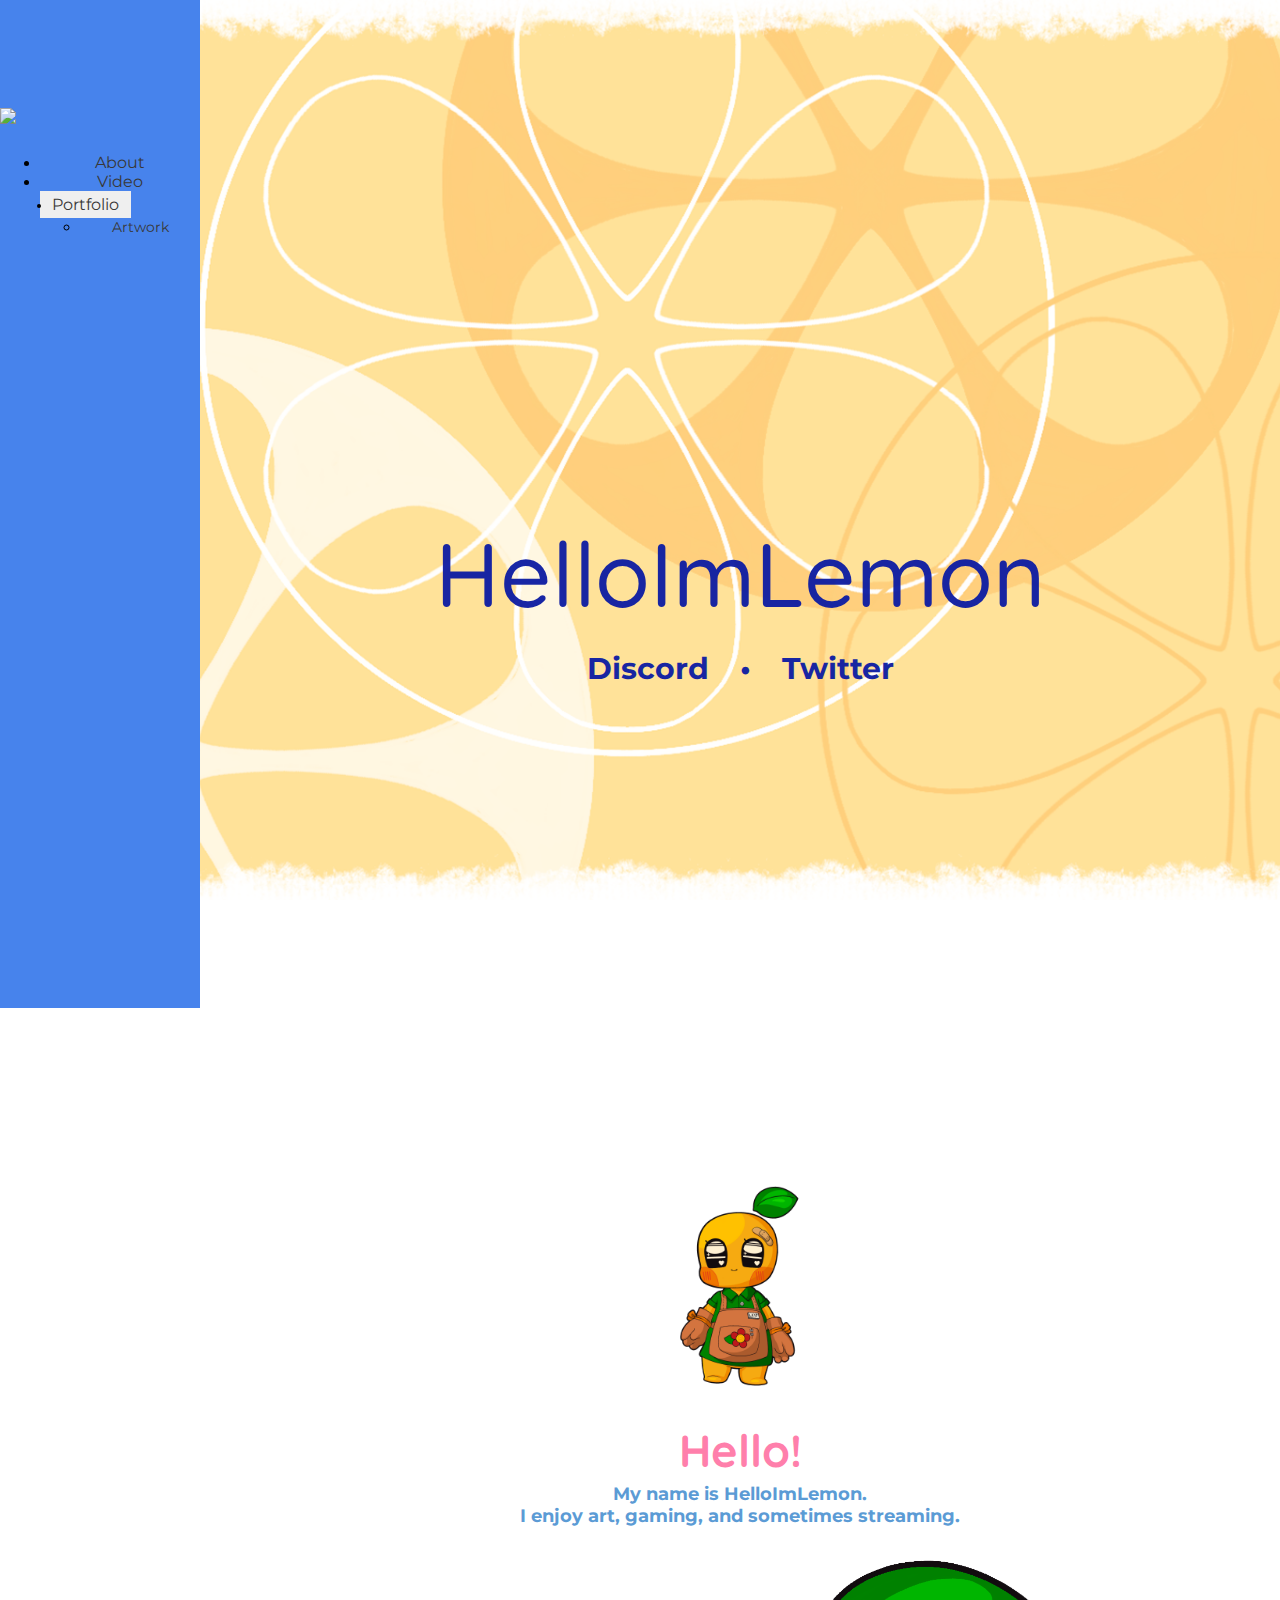
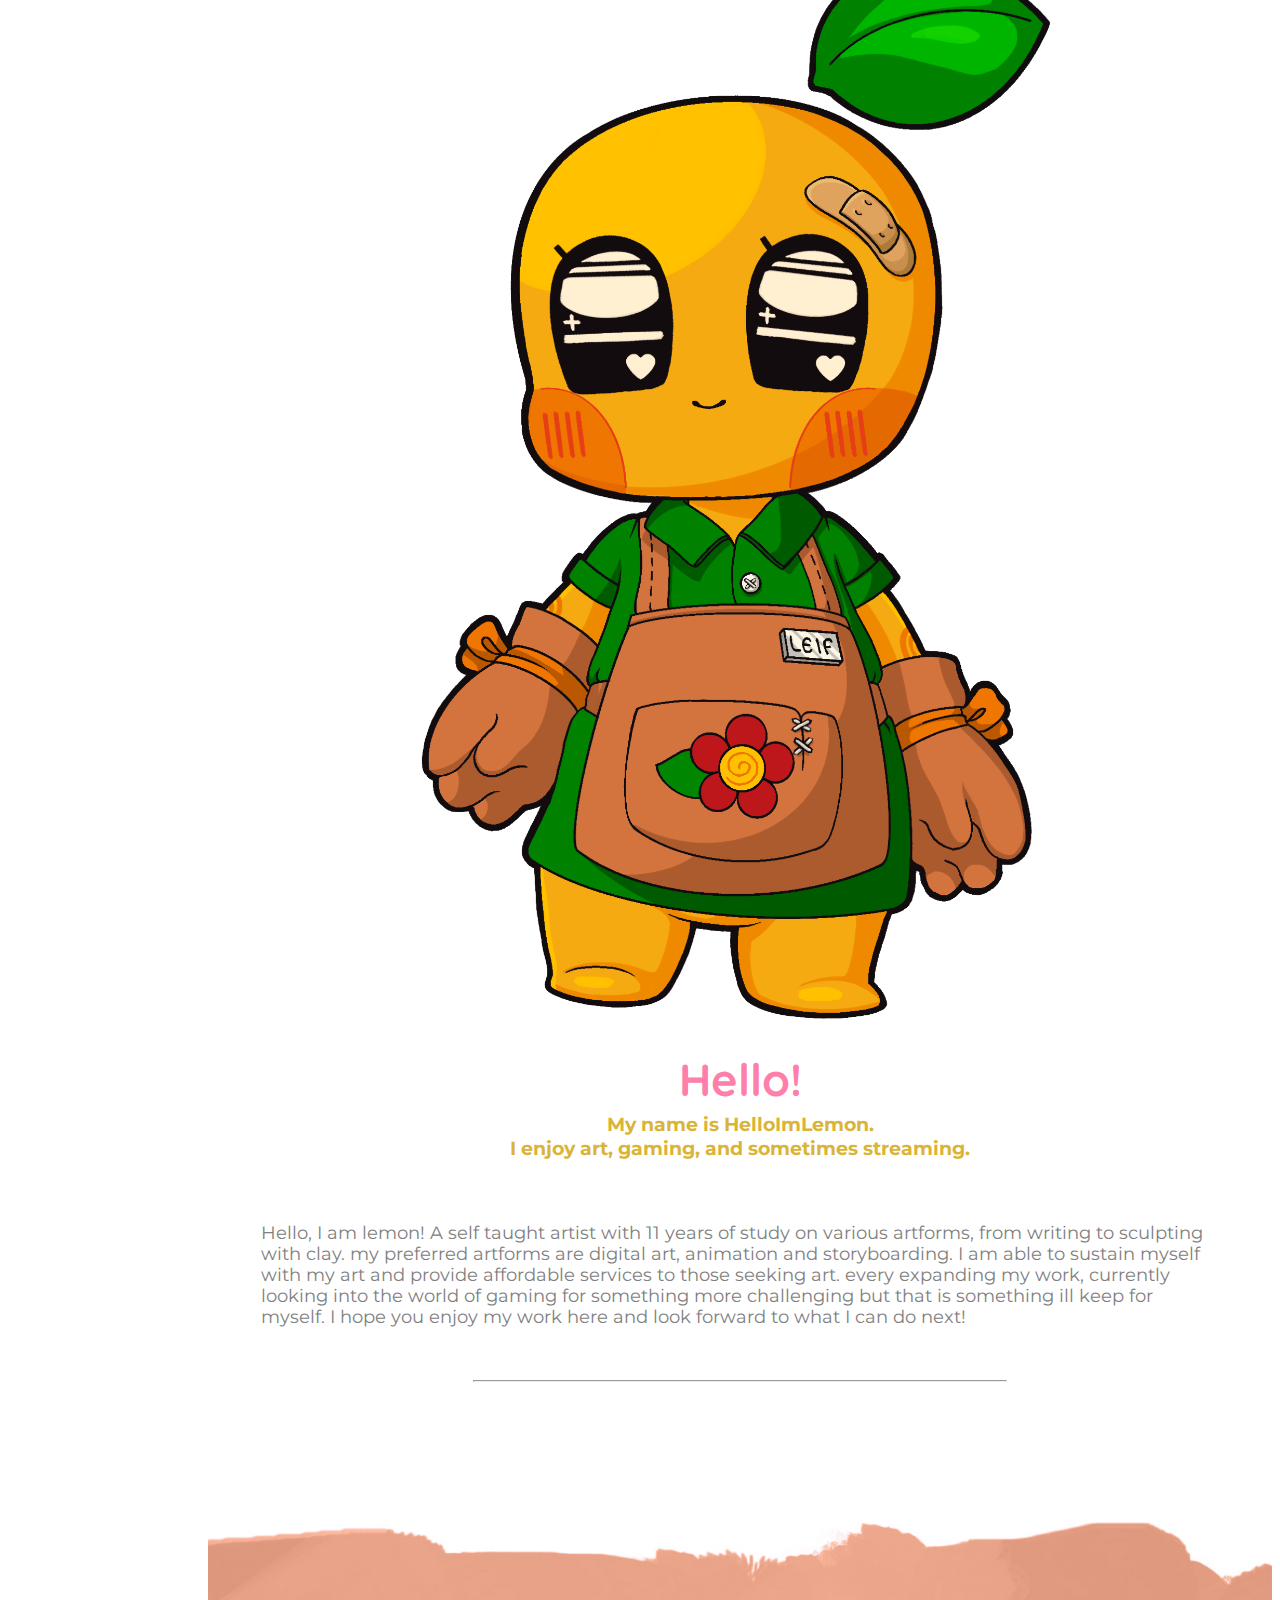
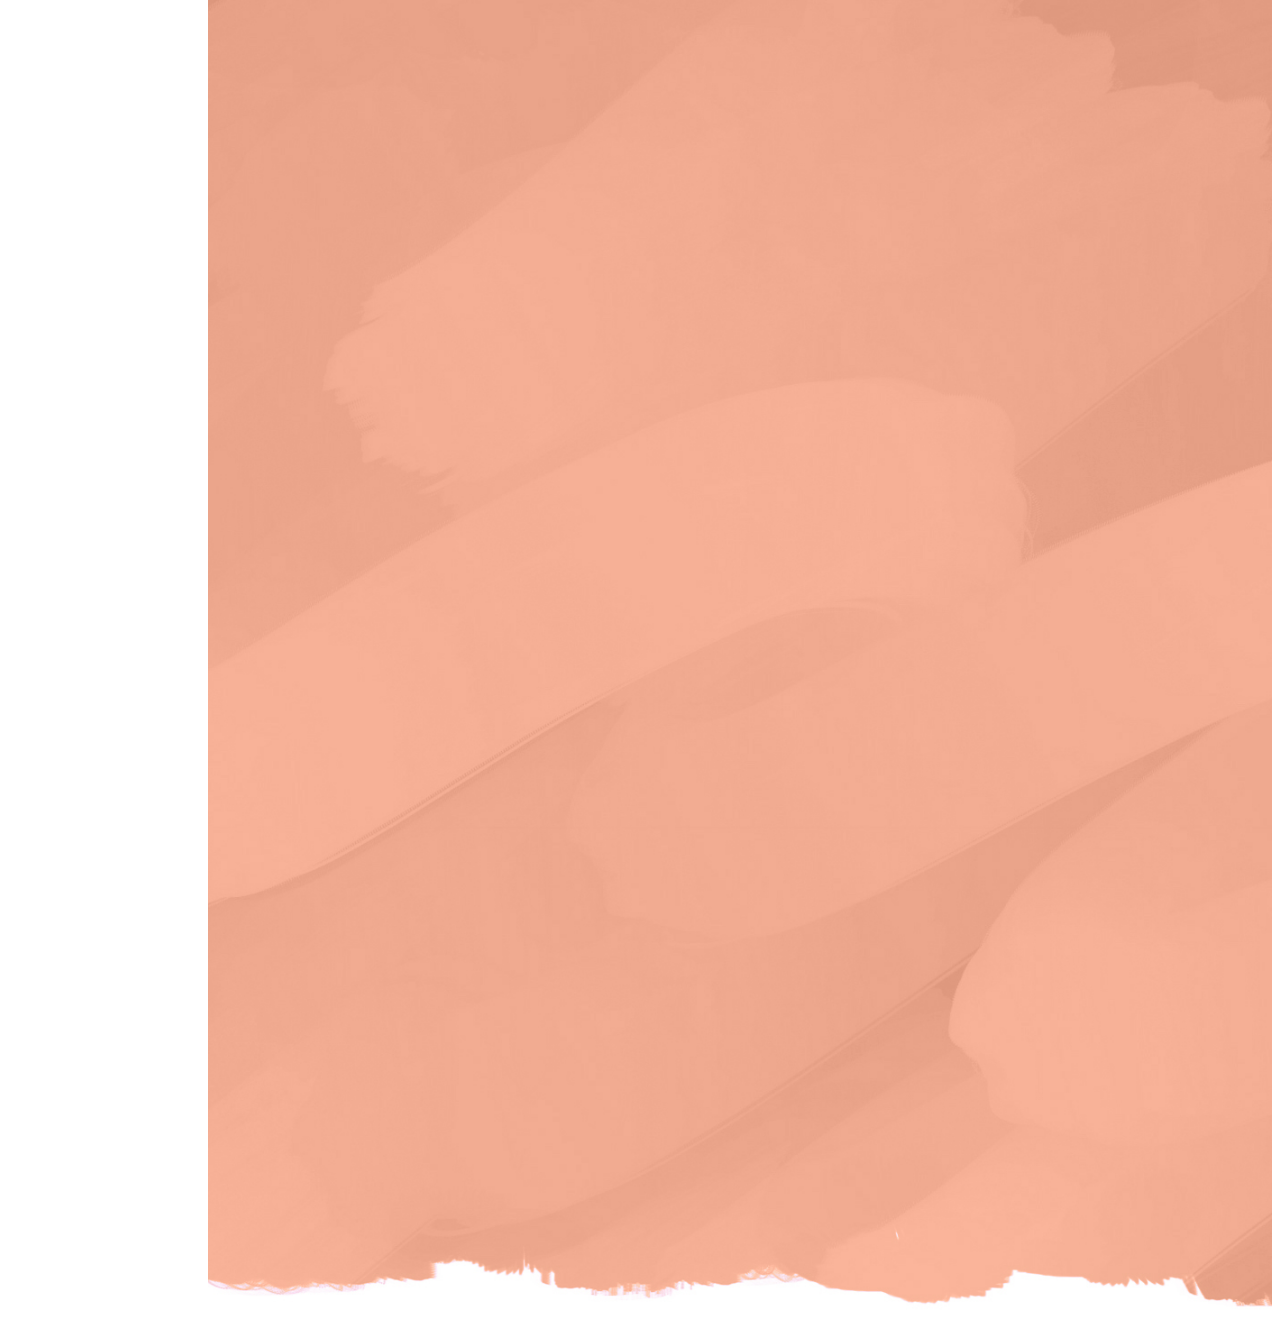
==== index.html @ 597ddd20 "Lets see if this works KEKLUL" ====
<!DOCTYPE html>
<html>
<head>
	<title> HelloImLemon </title>
	
	<meta charset="utf-8">
	<meta name="keywords" content="HelloImLemon, digital artist, artist, artist, portfolio">
	<meta name="description" content="Hello! My name is HelloImLemon">
	<meta name="author" content="HelloImLemon">
	<meta name="viewport" content="width=device-width, initial-scale=1">
	
	<!-- Reference Links:-->
	<link rel="stylesheet" href="https://maxcdn.bootstrapcdn.com/bootstrap/4.0.0-alpha.6/css/bootstrap.min.css"
	integrity="sha384-rwoIResjU2yc3z8GV/NPeZWAv56rSmLldC3R/AZzGRnGxQQKnKkoFVhFQhNUwEyJ" crossorigin="anonymous">
	<link rel="stylesheet" href="externalStyleSheet.css">
	<link rel="shortcut icon" href="Logo.ico">
	<!--Google Fonts:-->
	<link href="https://fonts.googleapis.com/css?family=Montserrat|Quicksand" rel="stylesheet">
	<!--JavaScript-->
	<script src="https://ajax.googleapis.com/ajax/libs/jquery/1.12.4/jquery.min.js"></script>
	<script src="https://maxcdn.bootstrapcdn.com/bootstrap/4.0.0-alpha.6/js/bootstrap.min.js"></script>
</head>

<body class="background" data-spy="scroll" data-target="#myNavbar" data-offset="400">

	<!-- Sidebar Navigation -->
	<nav class="nav flex-column d-none d-md-flex navbar-sidebar">
		<a class="navbar-brand" href="#top" id="return">
			<img src="Logo.png" width="80px"/>
		</a>
		<div style="display:block">
			<ul id="myNavbar" class="nav flex-column nav-pills">
				<li class="nav-item"> <a class="nav-link" href="#about" id="return"> About </a> </li>
				<li class="nav-item"> <a class="nav-link" href="#video" id="return">Video </a> </li>
				<button class="navbar-toggler" type="button" data-toggle="collapse" data-target="#portfolio" aria-controls="portfolio" aria-expanded="false" aria-label="Toggle navigation">
					<li class="nav-item"> <a class="nav-link"> Portfolio </a> </li>
				</button>
				<div class="collapse navbar-collapse" id="portfolio">
					<ul class="navbar-nav mr-auto">
						<!--<li class="nav-item">
							<a class="nav-link" style="font-size:14px" href="Portfolio/Code.html"> 
								Code 
							</a>
						</li>
						<li class="nav-item"> 
							<a class="nav-link" style="font-size:14px" href="Portfolio/3D.html"> 
								Modeling &<br/>Simulation 
							</a> 
						</li>-->
						<li class="nav-item"> 
							<a class="nav-link" style="font-size:14px" href="Portfolio/Art.html"> 
								Artwork 
							</a> 
						</li>
						<!--<li class="nav-item">
							<a class="nav-link" style="font-size:14px" href="Portfolio/Progress.html"> 
								In Progress 
							</a>
						</li>-->
					</ul>
				</div>
			</ul>
		</div>
	</nav>
	
	<!-- Horizontal Navigation-->
	<nav class="navbar-top fixed-top d-inline-block d-md-none navbar navbar-inverse">
		<a class = "navbar-brand" href = "#top">
			<img src = "Logo.png" width = "40px"/>
		</a> 
		<button class="navbar-toggler" type="button" data-toggle="collapse" data-target="#navbarSupportedContent" aria-controls="navbarSupportedContent" aria-expanded="false" aria-label="Toggle navigation">
			<span class="navbar-toggler-icon"></span>
		</button>
		<div class="collapse navbar-collapse" id="navbarSupportedContent">
			<ul class="navbar-nav mr-auto">
				<li class="nav-item"> <a class="nav-link" href="#about"> About </a> </li>
				<button class="navbar-toggler" style="padding:0px" type="button" data-toggle="collapse" data-target="#dropdown" aria-controls="dropdown" aria-expanded="false" aria-label="Toggle navigation">
					<li class="nav-item"> <a class="nav-link" id="portfolio-button"> Portfolio </a> </li>
				</button>
				<div class="collapse navbar-collapse" id="portfolio">
					<ul class="navbar-nav mr-auto">
						<!--<li class="nav-item">
							<a class="nav-link" style="font-size:14px" href="Portfolio/Code.html"> 
								Code 
							</a>
						</li>
						<li class="nav-item"> 
							<a class="nav-link" style="font-size:14px" href="Portfolio/3D.html"> 
								Modeling &<br/>Simulation 
							</a> 
						</li>-->
						<li class="nav-item"> 
							<a class="nav-link" style="font-size:14px" href="Portfolio/Art.html"> 
								Artwork 
							</a> 
						</li>
						<!--<li class="nav-item">
							<a class="nav-link" style="font-size:14px" href="Portfolio/Progress.html"> 
								In Progress 
							</a>
						</li>-->
					</ul>
				</div>
			</ul>
		</div>
	</nav>

	<div class="main" id="main"> 
	
	<div id="home">
	<!-- Landing Page -->
	<div class="cover container-fluid" id = "top">
		<div id="landing">
			<h1 class="title">
				HelloImLemon
			</h1>
			<h1 class="subtitle">
				<a href="https://discord.gg/xYxU7EDDGG" target="_blank" class="sublink"> 
					Discord</a> &ensp; &#8226; &ensp;
				<a href="http://www.twitter.com/helloimlemon" class="sublink"
					target="_blank">Twitter</a> 
			</h1>
		</div>
		<div class="down-arrow"> 
			<img width=60vw src="Arrow.png"/>
		</div>
	</div>
	
	<div class = "body">

	<!-- About -->
	<div class="container" id="about">
		<div style="padding-top:5vw">
			<div class="d-lg-none">
				<h1 class="greeting">
					<!-- your face / icon -->
					<img width=200vw src="lemmy.png"/>  
				</h1>
				<h1 class="greeting" style="margin-bottom:5px;color:#ff7fab;">Hello!</h1>
				<h1 class="subtitle" style="margin:0px;color:#5B9BD5;font-size:18px"> 
					My name is HelloImLemon. <br/> I enjoy art, gaming, and sometimes streaming. 
				</h1>
			</div>
			<div class="d-none d-lg-inline" style="text-align:center"> 
				<div class="row row-website"> 
					<div class="col-lg-2"> </div>
					<div class="col-lg-3">
						<!-- yiyr face / icon -->
							<img width=100% src="lemmy.png"/>
					</div>
					<div style="margin-top:auto; margin-bottom:auto" class="col-lg-5">
						<h1 class="greeting" style="margin-bottom:5px;color:#ff7fab;">Hello!</h1>
						<h1 class="subtitle" style="margin:0px;color:#dab437;font-size:1.5vw"> 
							My name is HelloImLemon. <br/> I enjoy art, gaming, and sometimes streaming.  
						</h1>
					</div>
				</div>
			</div>

			<p class = "bio" style="text-align:left"> 
				Hello, I am lemon! A self taught artist with 11 years of study on various artforms, from writing to sculpting with clay. my preferred artforms are digital art, animation and storyboarding. I am able to sustain myself with my art and provide affordable services to those seeking art. every expanding my work, currently looking into the world of gaming for something more challenging but that is something ill keep for myself. I hope you enjoy my work here and look forward to what I can do next!
			</p>
		</div>
	</div>
	<!-- Video -->
	<div id="video">
		<hr>
			<div class="bottom">
				<div class="row">
					<div class="col-sm-12 col-md-12 col-lg-12">
						<div class="reel"> 
							<iframe width="560" height="349" src="https://www.youtube.com/embed/3KXVIwCsDUc?controls=0"
							frameborder="0" webksitallowfullscreen mozallowfullscreen allowfullscreen>
							</iframe>
						</div>
					</div>
				</div>	
			</div>
		</div>
		</div>
		</div> 
	<!-- Custom JavaScript-->
	<script>
		$('body').scrollspy({target: '#myNavbar'});
		$('a[href*="#"]').on('click', function (e) {
			e.preventDefault();
		
			$('html, body').animate({
				scrollTop: $($(this).attr('href')).offset().top
			}, 500, 'linear');
		});

		$("#landing").delay(200).animate({
			opacity: 1}, 700
		);

		$(".down-arrow").delay(1000).animate({
			opacity: 0.3}, 700
		);

	</script>

</body>
</html>
---- externalStyleSheet.css ----
.navbar-top {
	background-image:none;
	border:0px;
}

.navbar-sidebar {
	background-color:#4783EC;
	background-image:none;
	border:0px;
	height:100%;
	position:fixed;
	top:0;
	left:0;
	overflow-x:hidden;
	padding-top: 12vh;
}

.nav-pills .nav-item .nav-link:hover {
	color:#fff;
}

.nav-pills .nav-link {
	display:block;
	border-radius:.25rem;
}

.nav-pills .nav-item .nav-link {
	color:#383838;
	font-family:'Montserrat', sans-serif;
	font-size:16px;
	text-align:center;
}

.nav-tab .nav-link:hover,
.nav-pills .nav-link.active,
.nav-pills .nav-link.active:focus,
.nav-pills .nav-link.active:hover {
	color:#fff;
	cursor:pointer;
	background-color:#63b8ff
}

@media (max-width:768px) {
	.navbar-brand {
		display:inline-block;
	}
	.navbar-inverse button {
		color:#fff;
		border:0px;
		outline:0px;
		margin-top:6px;
		float:right;
	}

	.navbar-inverse .navbar-collapse .nav-item .nav-link {
		color:#c6e2ff;
		font-family:'Montserrat', sans-serif;
		font-size:16px;
	}

	.navbar-inverse .navbar-toggler .nav-item .nav-link {
		color:#c6e2ff;
		font-family:'Montserrat', sans-serif;
		font-size:16px;
		padding-top:10px;
		padding-bottom:15px;
	}

	.navbar-inverse .navbar-collapse .nav-item .nav-link:hover {
		color:#fff;
	}

	.navbar-inverse .navbar-toggler .nav-item .nav-link:hover {
		color:#fff;
	}

	.title {
		font-size:10vw;
	}

	.greeting {
		font-size:40px;
	}

	.subtitle {
		font-size:30px;
		margin-top:10px;
	}

	.bottom {
		background-image:url("LemonBackground.png");
		background-position: center top;
		background-size: cover;
	}

	.menu {
		margin-top:95px;
	}

	.col-padding {
	  margin-top:30px;
	  margin-bottom:0px;
	  margin-left:0px;
	  margin-right:0px;
	}
}

@media (min-width: 991px) {
	.main {
		padding-left:200px;
	}
	.navbar-sidebar {
		width: 200px;
	}
	.navbar-brand {
		display:block;
		margin-left:auto;
		margin-right:auto;
		margin-bottom:25px;
	}

	button {
		border:0px;
		margin-left:auto;
		margin-right:auto;
	}

	.title {
		font-size:90px;
	}

	.greeting {
		font-size:45px;
	}

	.subtitle {
		font-size:30px;
		margin-top:30px;
	}

	.bio {
		text-align:left;
		font-size:1.4vw;
		padding-top:3%;
		margin-left:-5%;
		margin-right:-5%;
	}

	.bottom {
		margin-top:15vh;
		background-image:url("VideoBackgroundLarge.jpg");
		background-position: center top;
		background-size: cover;
	}

	.menu {
		margin-top:30px;
	}
}

@media (min-width: 768px) and (max-width: 991px) {
	.main {
		padding-left:20vw;
	}
	.navbar-sidebar {
		width: 20vw;
	}

	.navbar-brand {
		display:block;
		margin-left:auto;
		margin-right:auto;
		margin-bottom:25px;
	}

	button {
		border:0px;
		margin-left:auto;
		margin-right:auto;
	}

	.title {
		font-size:10vw;
	}

	.greeting {
		font-size:5vw;
	}

	.subtitle {
		margin-top:30px;
		font-size:30px;
	}

	.bottom {
		background-image:url("VideoBackground.jpg");
		background-position: center top;
		background-size: cover;
	}

	.menu {
		margin-top:30px;
	}

	.col-padding {
	  margin-top:30px;
	  margin-bottom:0px;
	  margin-left:0px;
	  margin-right:0px;
	}
}

button {
	padding-top:4px;
	padding-bottom:4px;
	padding-left:12px;
	padding-right:12px;
	border:0px;
}

button:focus {
	outline:0px;
}

button:hover {
	cursor:pointer;
}

.title {
	display:block;
	margin-left:auto;
	margin-right:auto;
	font-family:Quicksand;
	font-weight:500;
	text-align:center;
	color:#0f1ea3;
	margin:0px;
}

.greeting {
	display:block;
	margin-left:auto;
	margin-right:auto;
	font-family:Quicksand;
	text-align:center;
	color:#5B9BD5;
	margin:2vw;
}

.subtitle {
	margin:20px;
	font-family:'Montserrat',sans-serif;
	text-align:center;
	color:#0f1ea3;
}

.subtitle .sublink {
	color:#0f1ea3;
	text-decoration:none;
}

.subtitle .sublink:visited {
	color:#4a58d0;
    text-decoration:none;
}

.subtitle .sublink:hover {
	color:#0f1ea3;
	text-decoration:none;
}

.subtitle .sublink:hover {
	color: #4a58d0;
	text-decoration:none;
}

.cover {
	padding-top:40vh;
	padding-bottom:20vh;
}

.main .body {
	background-color:#fff;
}

.menu {
	margin-left:30px;
	margin-right:30px;
}

.down-arrow {
	padding-top:20vh;
	opacity: 0;
	text-align:center;
}

#landing {
	opacity:0;
}

.img-fluid {
	height:100%;
	width:100%;
	z-index:0;
	opacity:1.0;
	-o-transition: opacity 0.1s ease-in-out;
	-ms-transition: opacity 0.1s ease-in-out;
	-moz-transition: opacity 0.1s ease-in-out;
	-webkit-transition: opacity 0.1s ease-in-out;
	transition: opacity 0.1s ease-in-out;
}

.img-fluid:hover {
	opacity: 0.8;
	-o-transition: opacity 0.1s ease-in-out;
	-ms-transition: opacity 0.1s ease-in-out;
	-moz-transition: opacity 0.1s ease-in-out;
	-webkit-transition: opacity 0.1s ease-in-out;
	transition: opacity 0.1s ease-in-out;
}

.models {
	height:100%;
	width:100%;
	z-index:0;
	opacity:1.0;
}

#fade {
	height:100%;
	width:100%;
	z-index:1;
	opacity: 0;
	-o-transition: opacity 0.2s ease-in-out;
	-ms-transition: opacity 0.2s ease-in-out;
	-moz-transition: opacity 0.2s ease-in-out;
	-webkit-transition: opacity 0.2s ease-in-out;
	transition: opacity 0.2s ease-in-out;
}

#fade:hover {
	opacity: 1.0;
	-o-transition: opacity 0.2s ease-in-out;
	-ms-transition: opacity 0.2s ease-in-out;
	-moz-transition: opacity 0.2s ease-in-out;
	-webkit-transition: opacity 0.2s ease-in-out;
	transition: opacity 0.2s ease-in-out;
}

.background {
	position: relative;
	height:100%;
	overflow-y:scroll;
	overflow-x:hidden;
	background-image: url(LemonBackground.png);
  background-repeat: no-repeat;
  background-attachment: fixed;
  background-position: center;
  background-size: cover;
  -webkit-background-size: cover;
  -moz-background-size: cover;
  -o-background-size: cover;
  z-index: -1;
  top: 0;
  right: 0;
  bottom: 0;
  left: 0;
}

.bio {
	text-align: center;
	margin:5%;
	margin-top:3vh;
}

p {
	text-align:left;
	font-family:'Montserrat', sans-serif;
	size:12px;
	color:#808080;
}

.d-md-inline-flex {
	justify-content:center;
	align-items:center;
	overflow:hidden;
}

.row {
	margin-top:30px;
	margin-bottom:30px;
}

h1 {
	font-family:'Quicksand', sans-serif;
	color:#808080;
	margin-top:25px;
}

h2 {
	font-family:'Montserrat', sans-serif;
	font-size:18px;
	color:#808080;
}

.nav-pills .nav-item .nav-link.portfolio-active {
	color:#fff;
}

hr {
	width:50%;
	margin-left:auto;
	margin-right:auto;
}

.top {
  padding-top:85px;
  padding-bottom:30px;
}

.bottom {
	padding-top:30px;
	padding-bottom:30px;
}

a {
	color:#ff7fab;
	text-decoration:none;
}

a:visited {
	color:#ff7fab;
    text-decoration:none;
}

a:hover {
	color:#fec5c4;
	text-decoration:none;
}

a:focus {
	text-decoration:none;
}

.video {
	position:relative;
	padding-bottom:52%;
	overflow:hidden;
	height:0;
}

.video iframe {
	position:absolute;
	left:15px;
	top:0px;
	left:0px;
	width:100%;
	height:100%;
	border:none;
}

.reel {
	position:relative;
	padding-bottom:52%;
	overflow:hidden;
	height:80vh;
}

.reel iframe {
	position:absolute;
	left:15px;
	top:0px;
	left:0px;
	width:100%;
	height:100%;
	border:none;
}

.min-header {
	margin-top:45px;
	margin-left:30px;
}

::-webkit-scrollbar {
	width:6px;
}

::-webkit-scrollbar-thumb {
	background:#ff7fab;
	border-radius:2px;
}

::-webkit-scrollbar-track {
	background:#fec5c4;
}
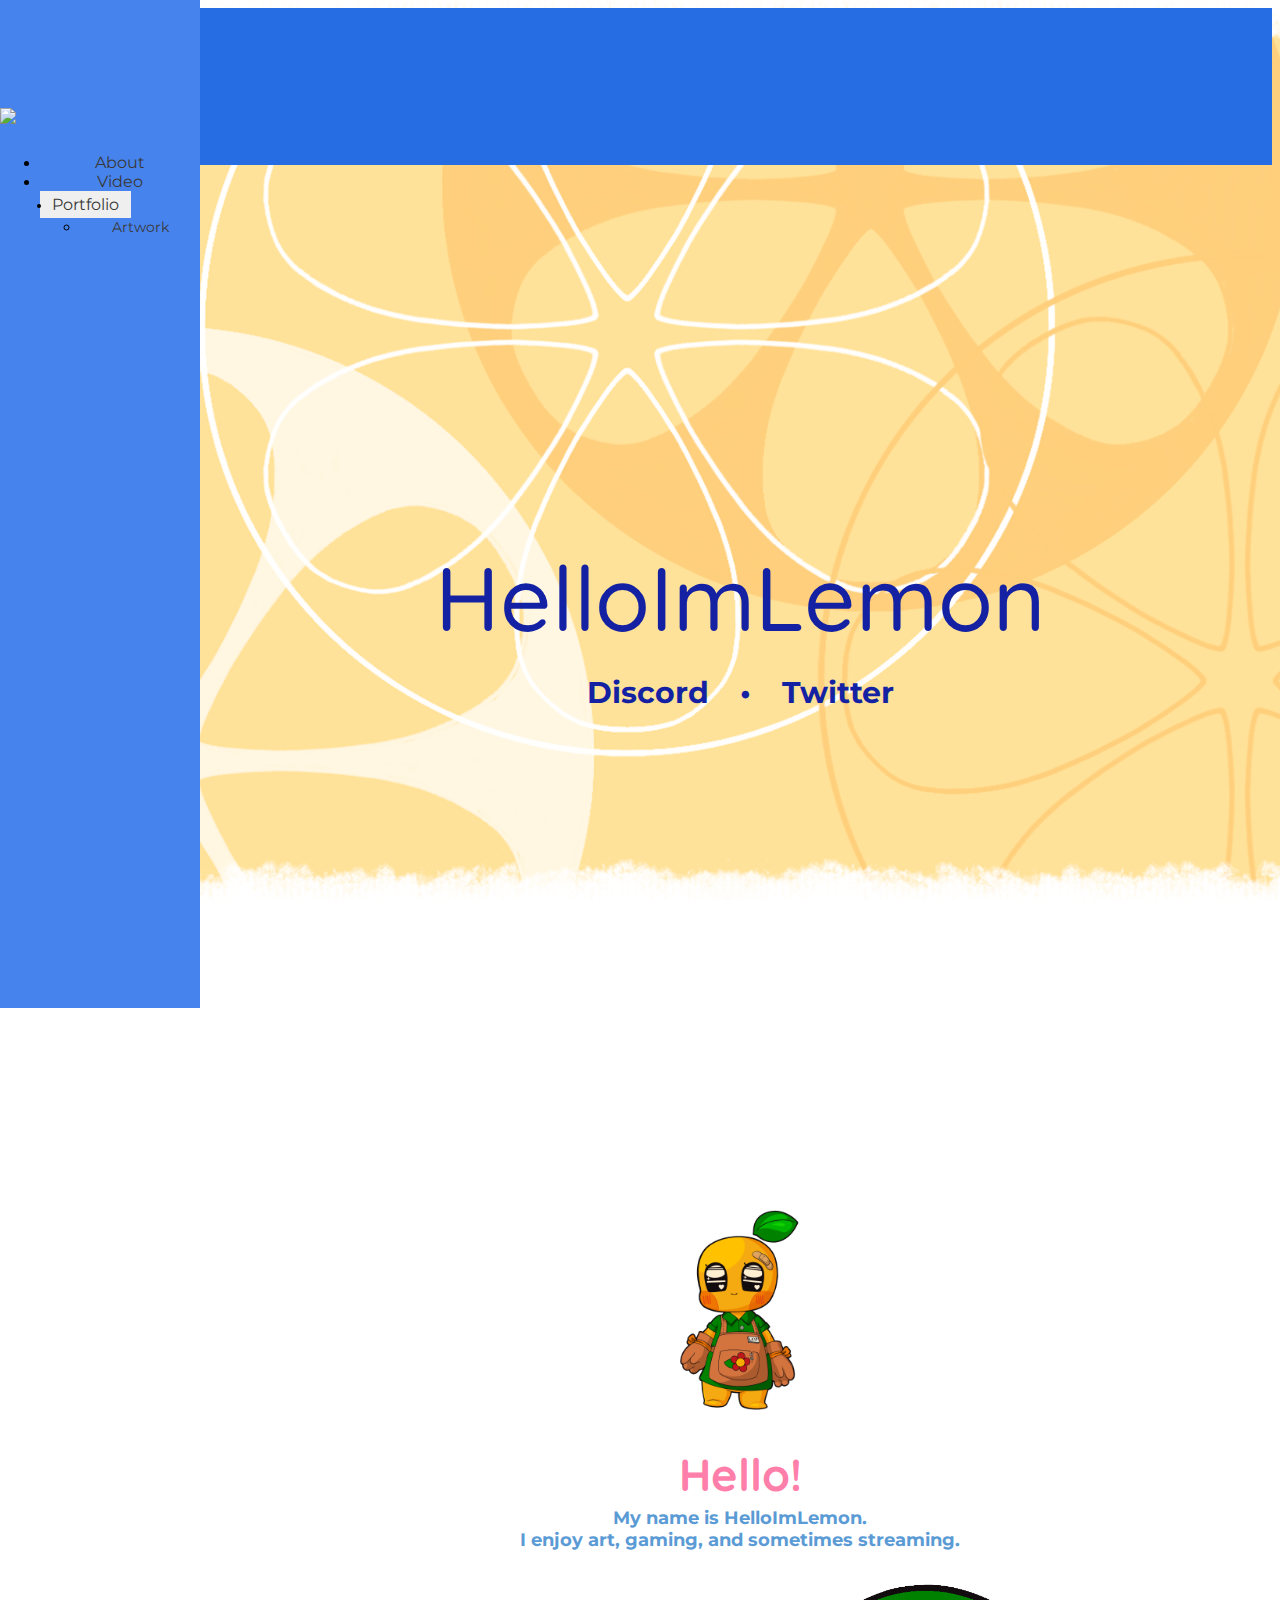
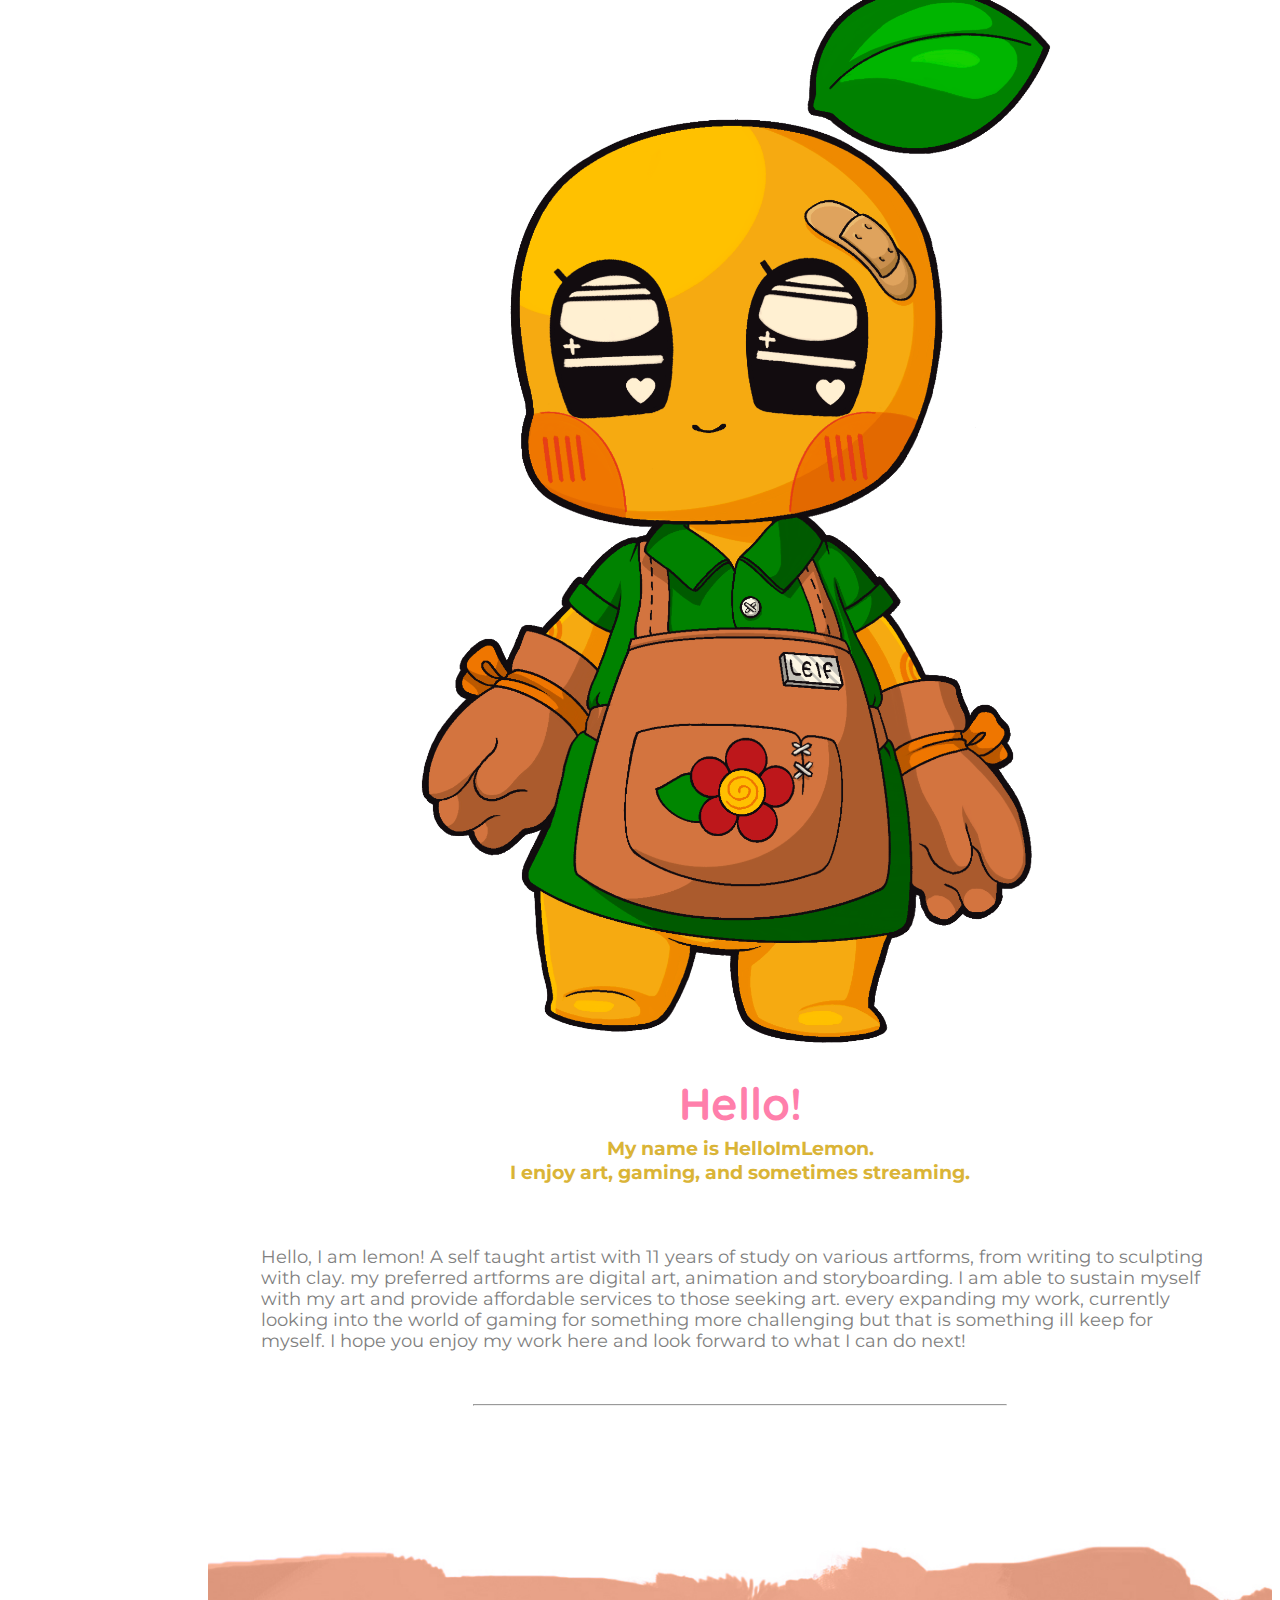
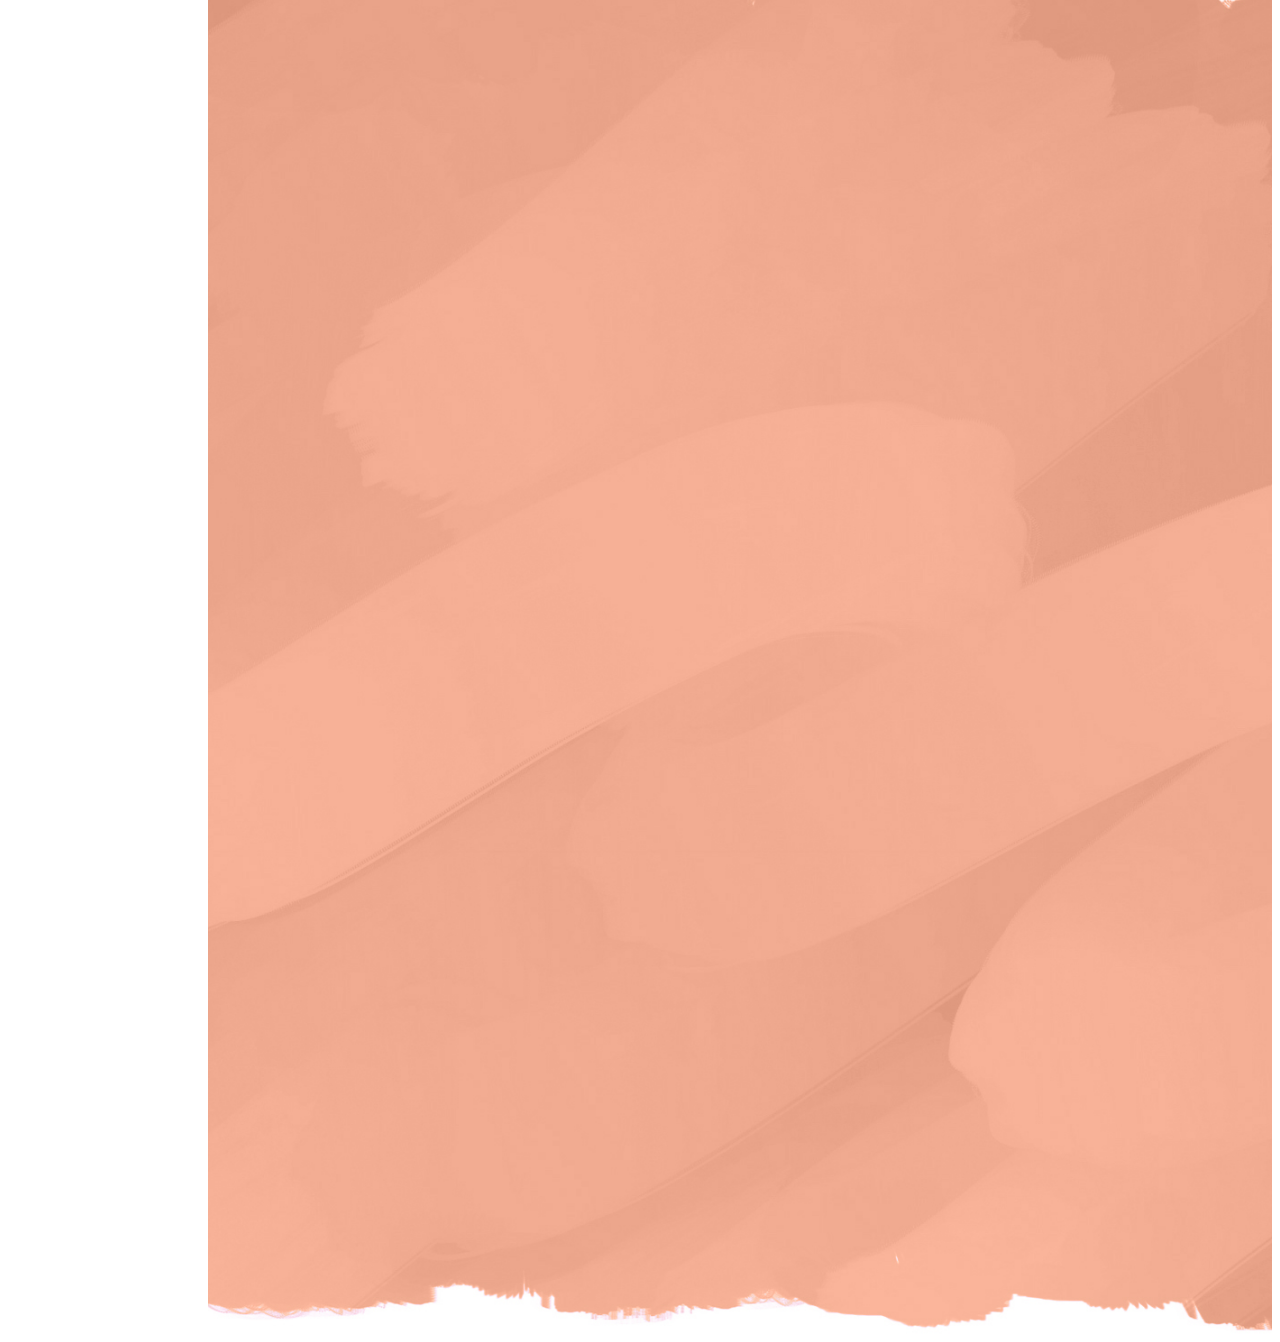
==== commit 576720b5: "fixing" ====
--- a/index.html
+++ b/index.html
@@ -26,7 +26,7 @@
 	<!-- Sidebar Navigation -->
 	<nav class="nav flex-column d-none d-md-flex navbar-sidebar">
 		<a class="navbar-brand" href="#top" id="return">
-			<img src="Logo.png" width="80px"/>
+			<img src="logo.png" width="80px"/>
 		</a>
 		<div style="display:block">
 			<ul id="myNavbar" class="nav flex-column nav-pills">
--- a/externalStyleSheet.css
+++ b/externalStyleSheet.css
@@ -1,4 +1,5 @@
 .navbar-top {
+	background-color:#266ce3;
 	background-image:none;
 	border:0px;
 }
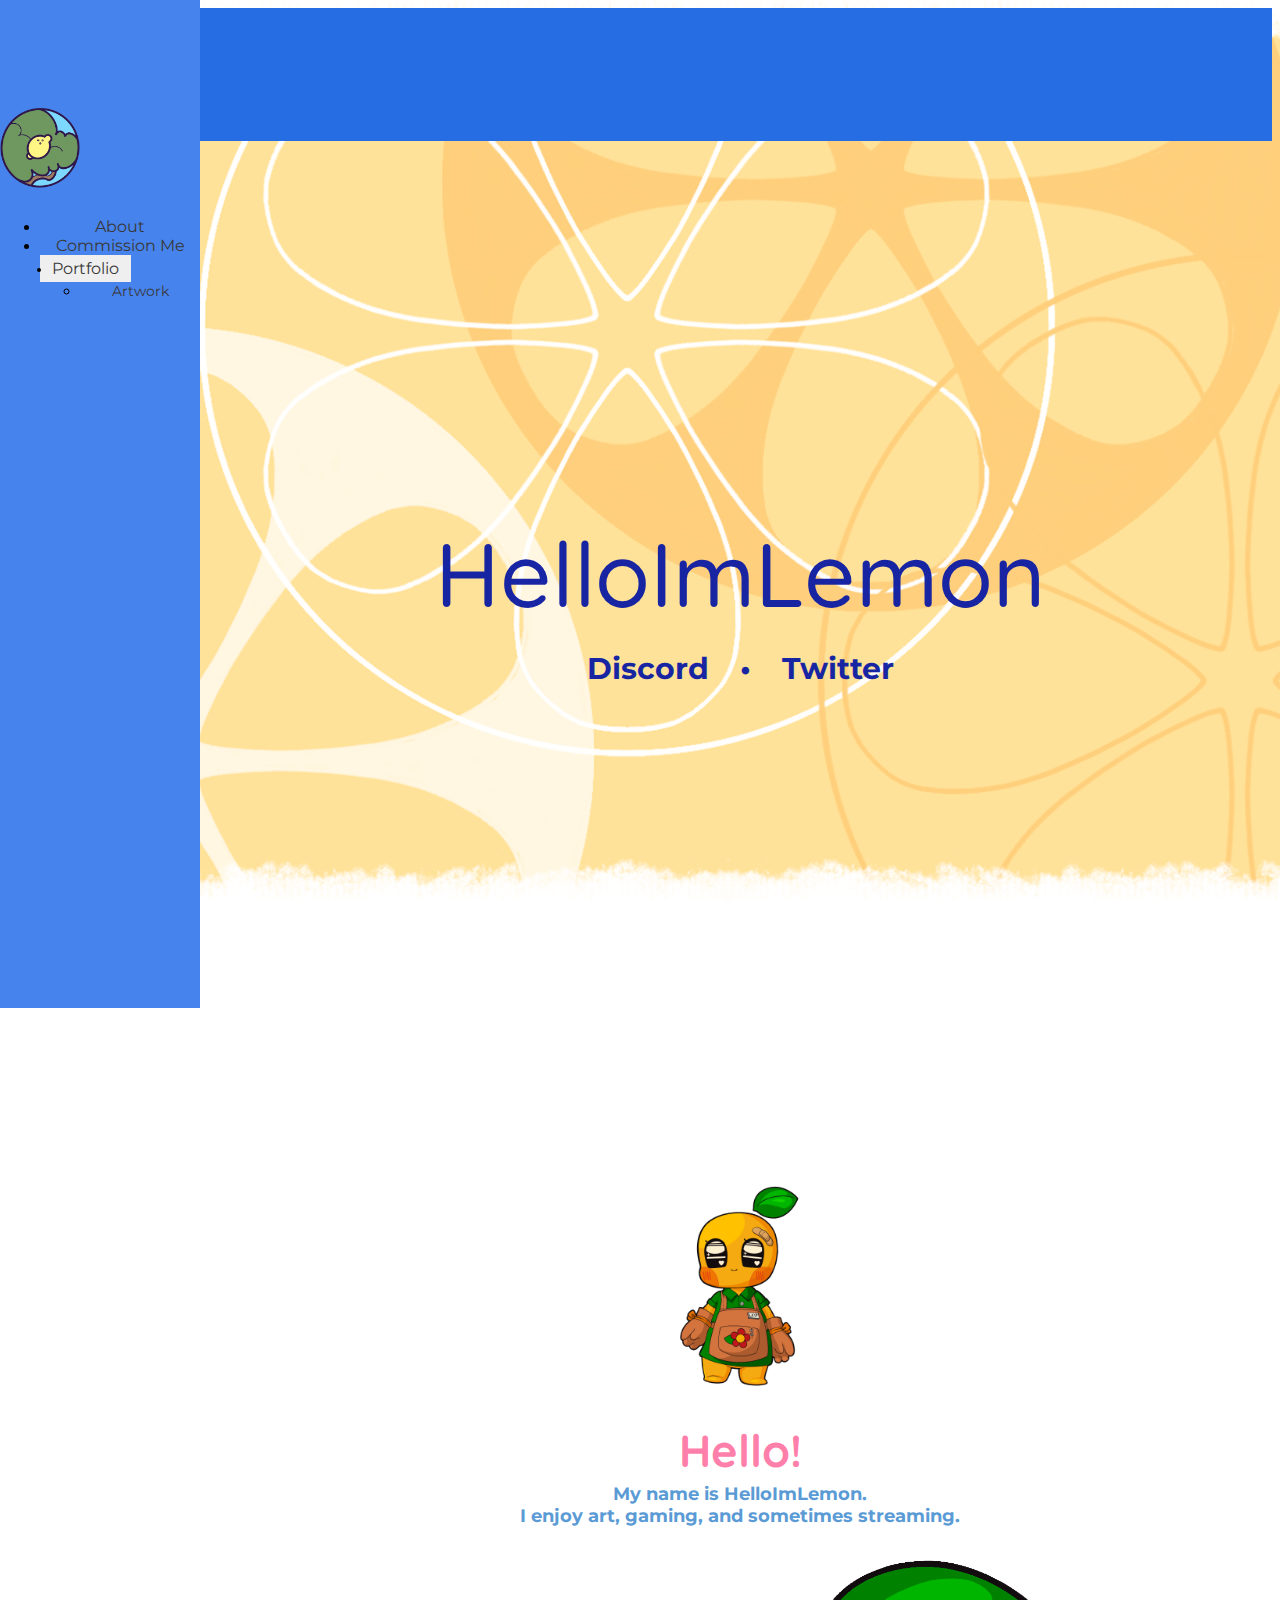
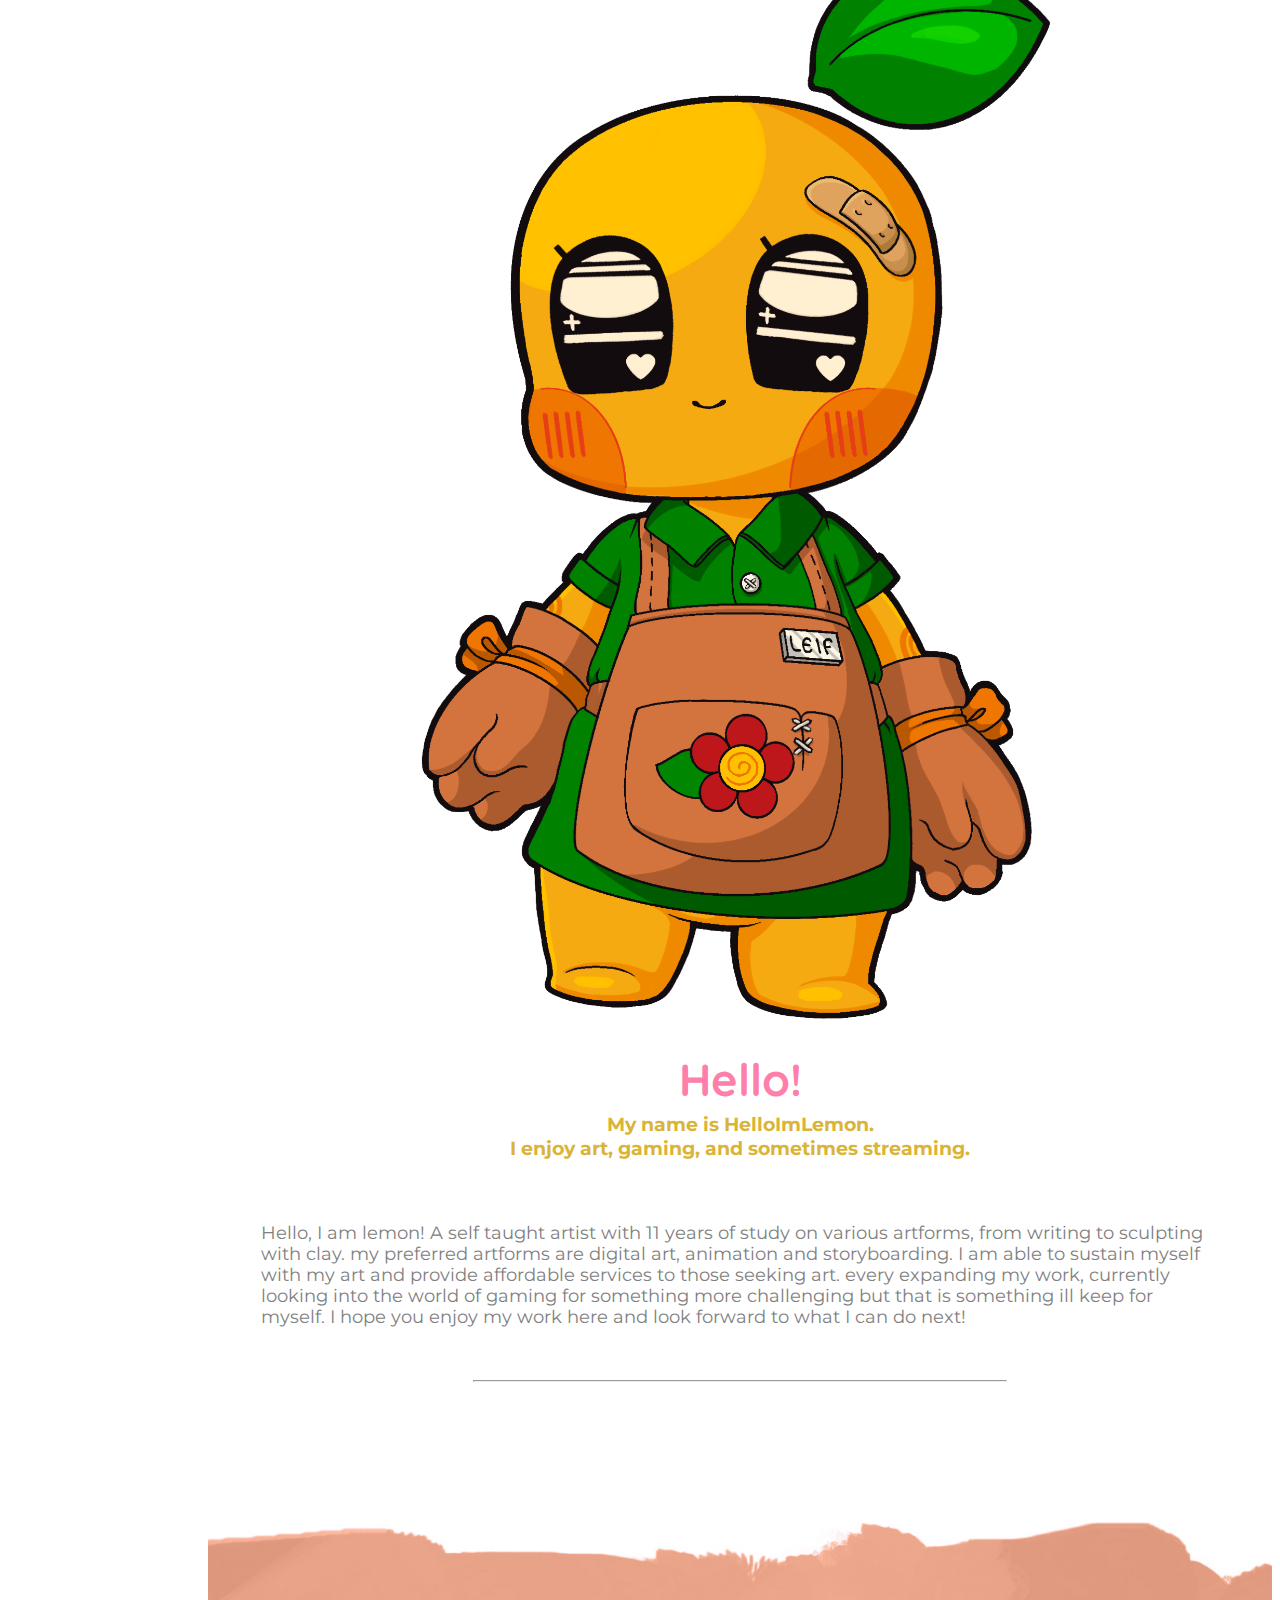
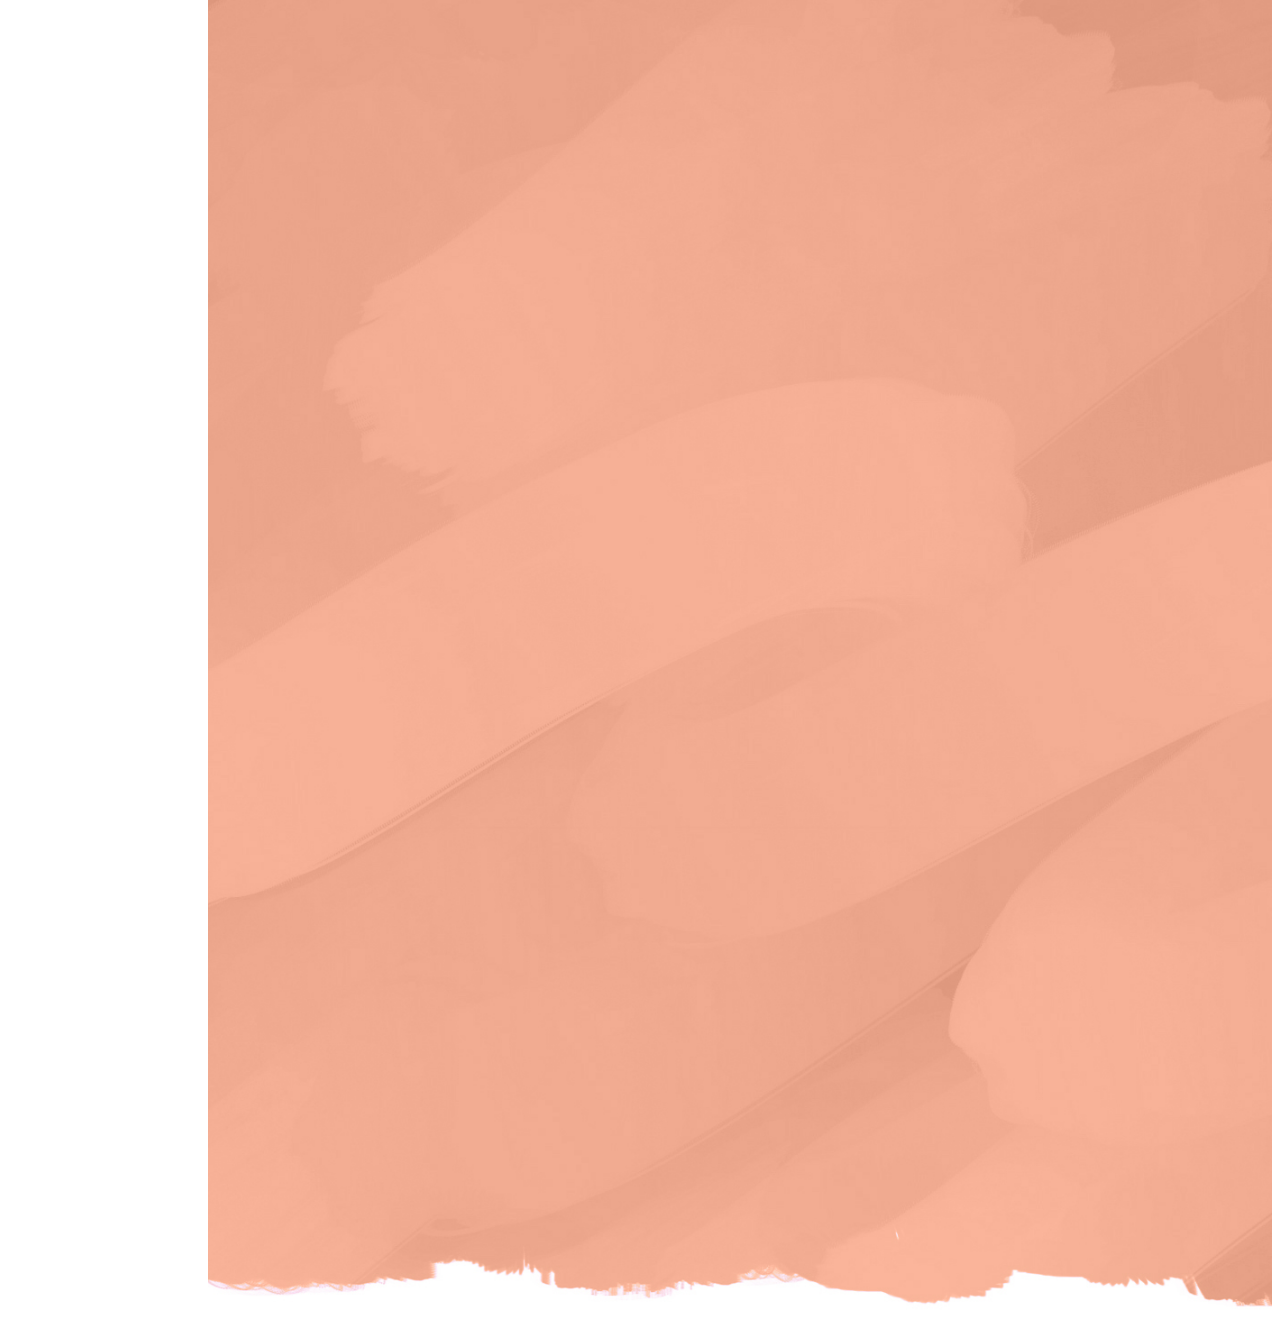
==== commit 81300560: "Added Commission Me" ====
--- a/index.html
+++ b/index.html
@@ -31,7 +31,7 @@
 		<div style="display:block">
 			<ul id="myNavbar" class="nav flex-column nav-pills">
 				<li class="nav-item"> <a class="nav-link" href="#about" id="return"> About </a> </li>
-				<li class="nav-item"> <a class="nav-link" href="#video" id="return">Video </a> </li>
+				<li class="nav-item"> <a class="nav-link" href="#commission" id="return"> Commission Me </a> </li>
 				<button class="navbar-toggler" type="button" data-toggle="collapse" data-target="#portfolio" aria-controls="portfolio" aria-expanded="false" aria-label="Toggle navigation">
 					<li class="nav-item"> <a class="nav-link"> Portfolio </a> </li>
 				</button>
@@ -162,16 +162,14 @@
 			</p>
 		</div>
 	</div>
-	<!-- Video -->
-	<div id="video">
+	<!-- Commission Me -->
+	<div id="commission">
 		<hr>
 			<div class="bottom">
 				<div class="row">
 					<div class="col-sm-12 col-md-12 col-lg-12">
-						<div class="reel"> 
-							<iframe width="560" height="349" src="https://www.youtube.com/embed/3KXVIwCsDUc?controls=0"
-							frameborder="0" webksitallowfullscreen mozallowfullscreen allowfullscreen>
-							</iframe>
+						<div class="reel">
+							<iframe src="https://docs.google.com/forms/d/e/1FAIpQLSeapoM6hQSqhKqK8PqMOJYtYhtsYD-8p-PvywBJH-MPj_D2_g/viewform?embedded=true" width="840" height="1920" frameborder="0" marginheight="0" marginwidth="0">Loading…</iframe> 
 						</div>
 					</div>
 				</div>	
